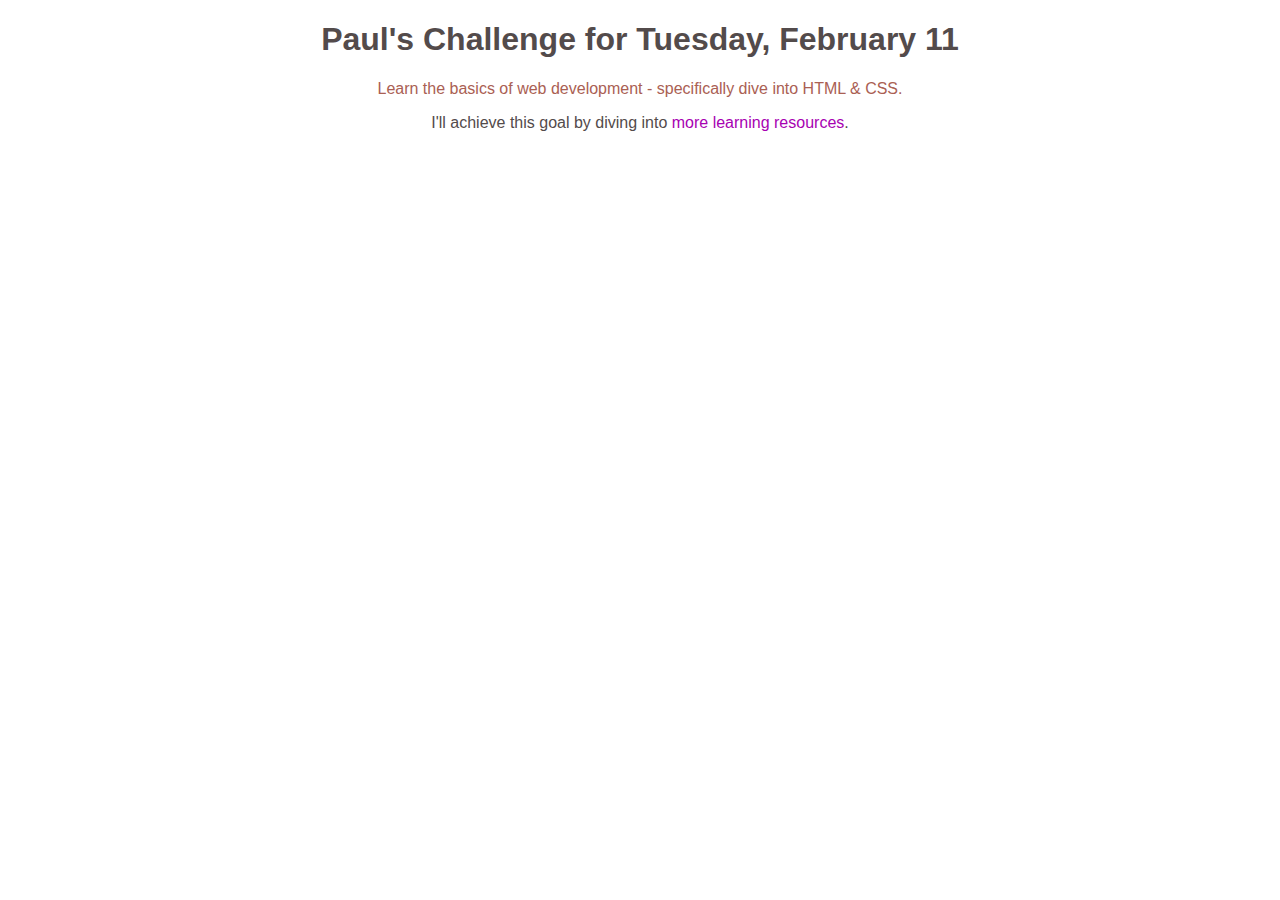
==== index.html @ 7c07651e "Add id to p element, add new color" ====
<!DOCTYPE html>
<html lang="en">
  <head>
    <meta charset="UTF-8" />
    <meta name="viewport" content="width=device-width, initial-scale=1.0" />
    <title>My Daily Challenge</title>
    <link rel="stylesheet" href="daily-challenge.css" />
  </head>

  
  <body>
    <h1>Paul's Challenge for Tuesday, February 11</h1>

    <p id="todays-challenge">
      Learn the basics of web development - specifically dive into HTML & CSS.
    </p>
    <p>
      I'll achieve this goal by diving into
      <a href="https://www.google.com">more learning resources</a>.
    </p>
  </body>
</html>
---- daily-challenge.css ----
h1 {
    font-family: sans-serif;
    text-align: center;
    color: rgb(83, 75, 75);
  }
  p {
    font-family: sans-serif;
    text-align: center;
    color: rgb(83, 75, 75);
  }

  a {
      color: rgb(167, 1, 178);
      text-decoration: none;
  }

  a:hover {
      text-decoration: underline;
  }

  #todays-challenge {
    color: rgb(170, 96, 83);
  }
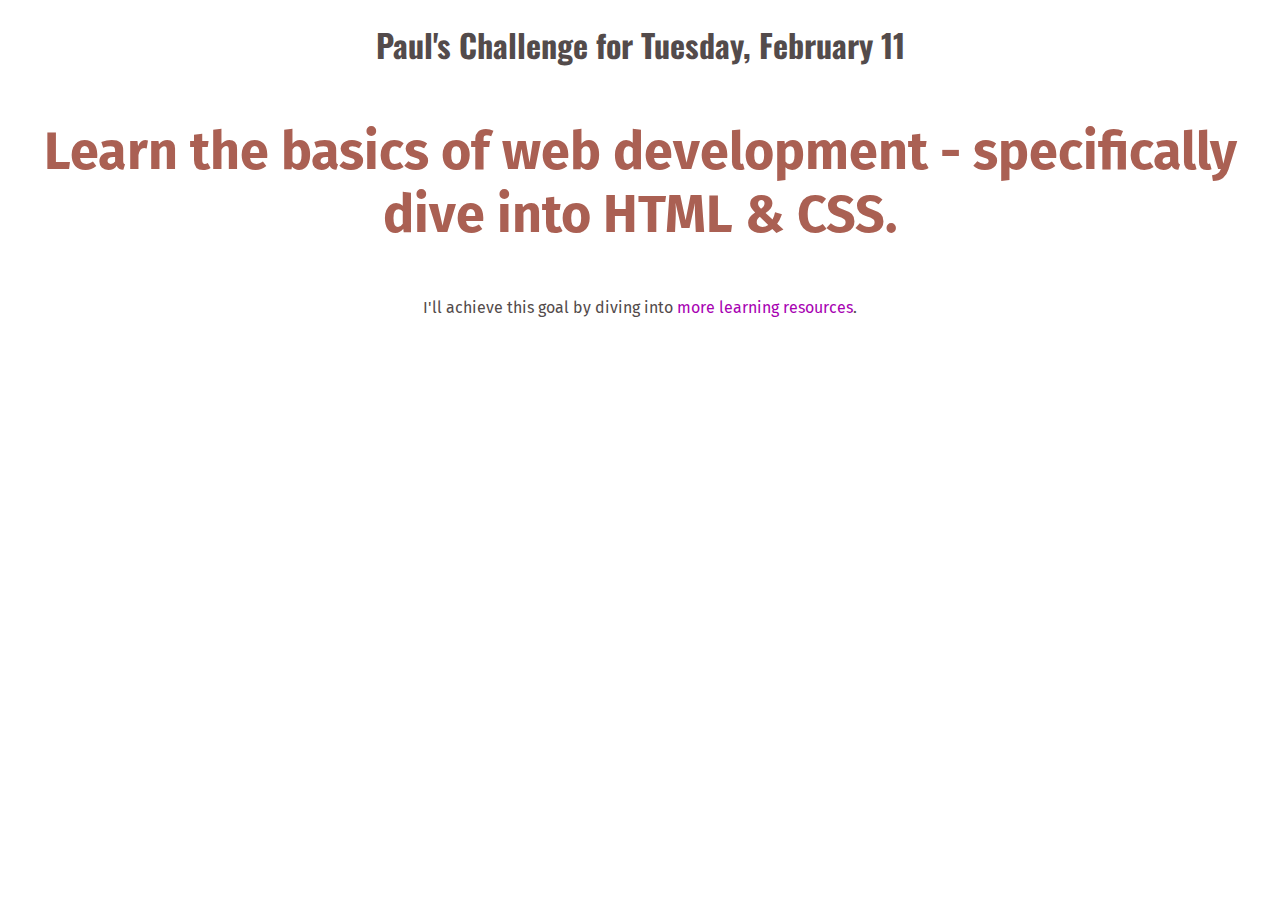
==== commit e00eae58: "Add Google fonts and style fonts for heading and <p>" ====
--- a/index.html
+++ b/index.html
@@ -3,11 +3,22 @@
   <head>
     <meta charset="UTF-8" />
     <meta name="viewport" content="width=device-width, initial-scale=1.0" />
+    <link rel="preconnect" href="https://fonts.googleapis.com" />
+    <link rel="preconnect" href="https://fonts.gstatic.com" crossorigin />
+    <link
+      href="https://fonts.googleapis.com/css2?family=Fira+Sans:ital,wght@0,100;0,200;0,300;0,400;0,500;0,600;0,700;0,800;0,900;1,100;1,200;1,300;1,400;1,500;1,600;1,700;1,800;1,900&display=swap"
+      rel="stylesheet"
+    />
+    <link rel="preconnect" href="https://fonts.googleapis.com" />
+    <link rel="preconnect" href="https://fonts.gstatic.com" crossorigin />
+    <link
+      href="https://fonts.googleapis.com/css2?family=Fira+Sans:ital,wght@0,100;0,200;0,300;0,400;0,500;0,600;0,700;0,800;0,900;1,100;1,200;1,300;1,400;1,500;1,600;1,700;1,800;1,900&family=Oswald:wght@200..700&display=swap"
+      rel="stylesheet"
+    />
     <title>My Daily Challenge</title>
     <link rel="stylesheet" href="daily-challenge.css" />
   </head>
 
-  
   <body>
     <h1>Paul's Challenge for Tuesday, February 11</h1>
 
--- a/daily-challenge.css
+++ b/daily-challenge.css
@@ -1,10 +1,10 @@
 h1 {
-    font-family: sans-serif;
+    font-family: 'Oswald', sans-serif;
     text-align: center;
     color: rgb(83, 75, 75);
   }
   p {
-    font-family: sans-serif;
+    font-family: 'Fira Sans', sans-serif;
     text-align: center;
     color: rgb(83, 75, 75);
   }
@@ -20,4 +20,6 @@
 
   #todays-challenge {
     color: rgb(170, 96, 83);
+    font-weight: bold;
+    font-size: 52px;
   }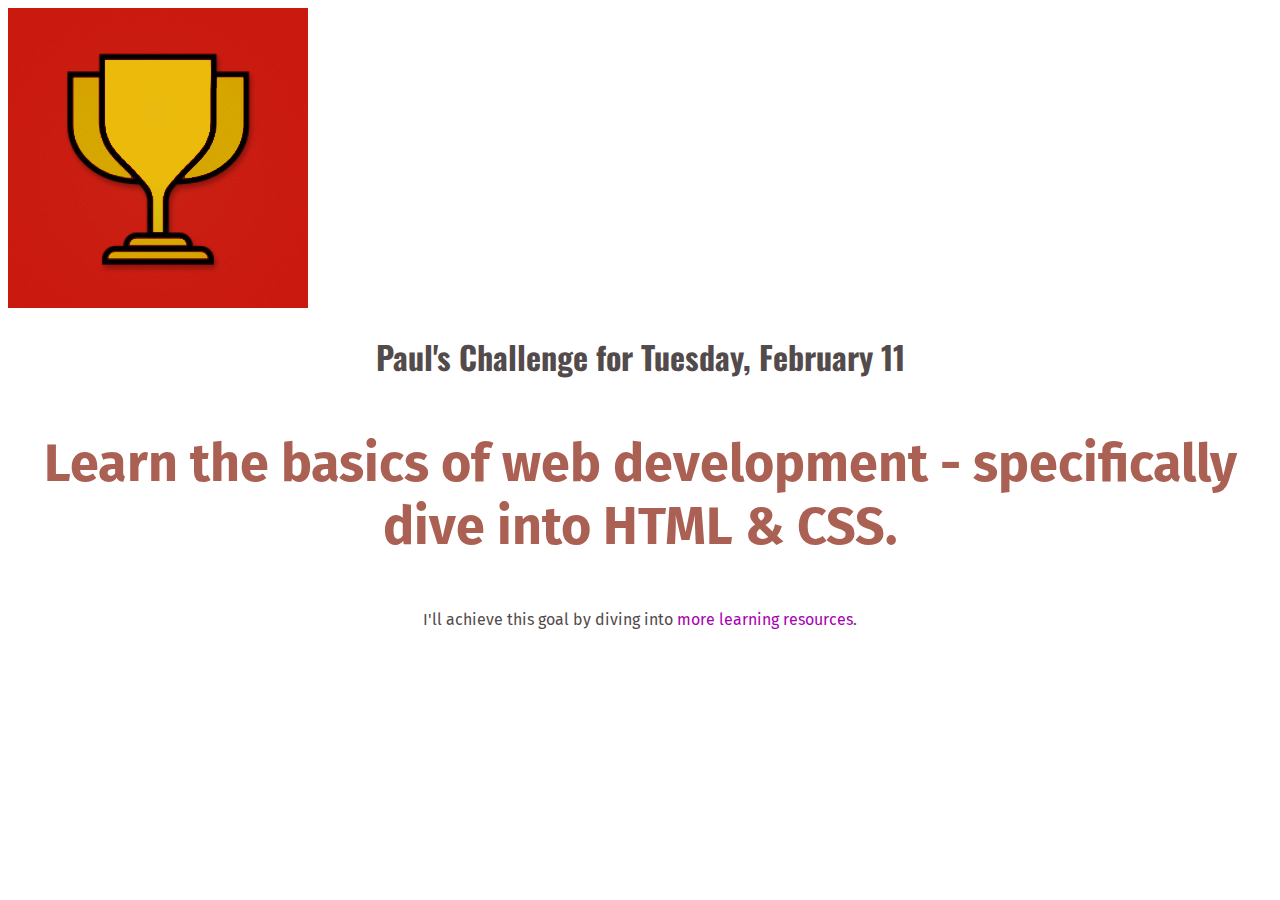
==== commit 329ba17a: "Add challenge trophy image" ====
--- a/index.html
+++ b/index.html
@@ -20,6 +20,7 @@
   </head>
 
   <body>
+    <img src="challenges-trophy.jpg" alt="A trophy"/>
     <h1>Paul's Challenge for Tuesday, February 11</h1>
 
     <p id="todays-challenge">
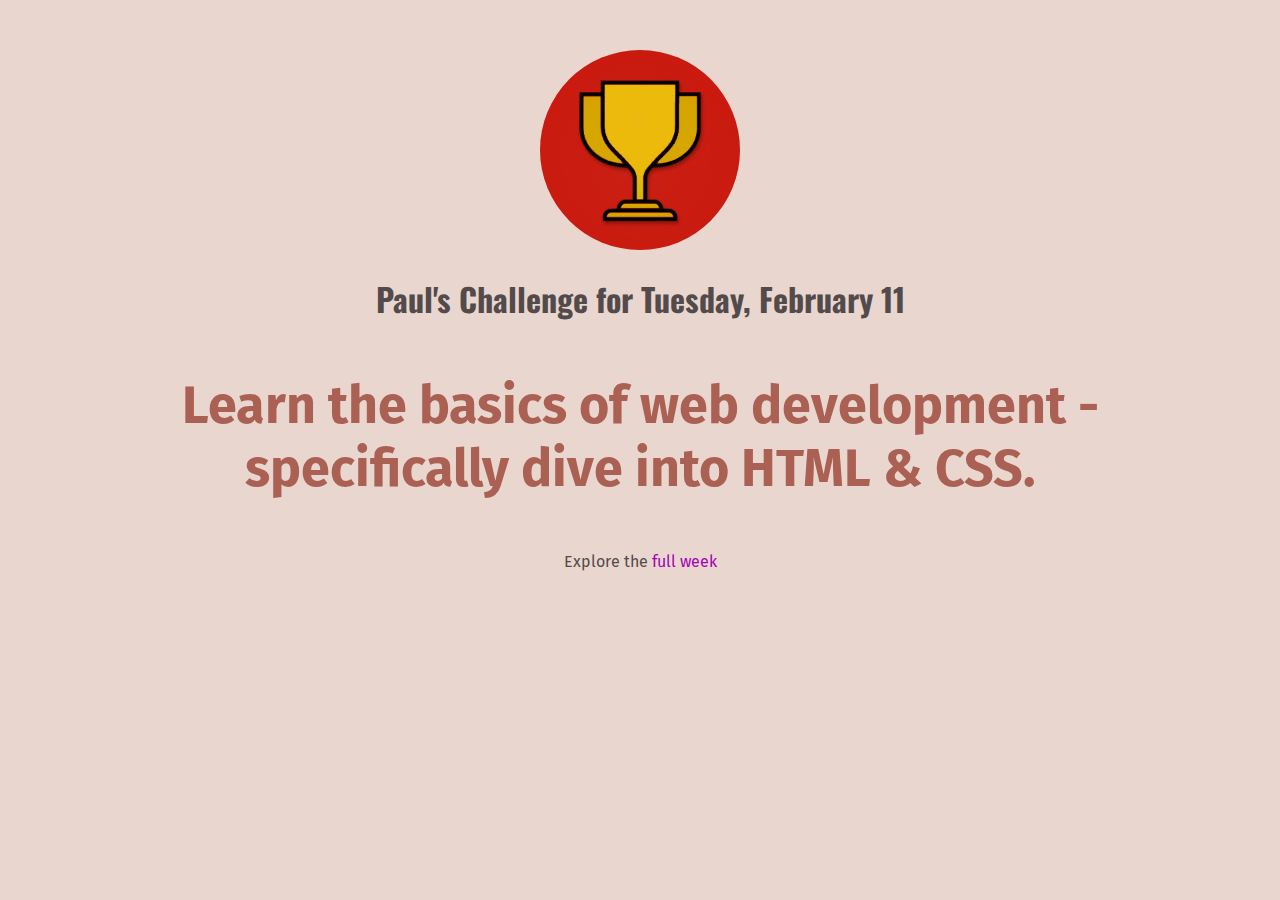
==== commit 6d4657fe: "Add full-week.html and link to it from index.html" ====
--- a/index.html
+++ b/index.html
@@ -27,8 +27,8 @@
       Learn the basics of web development - specifically dive into HTML & CSS.
     </p>
     <p>
-      I'll achieve this goal by diving into
-      <a href="https://www.google.com">more learning resources</a>.
+        Explore the <a href="full-week.html">full week</a>
+      
     </p>
   </body>
 </html>
--- a/daily-challenge.css
+++ b/daily-challenge.css
@@ -1,11 +1,22 @@
+
+body {
+    text-align: center;
+    background-color: rgb(233, 215, 207);
+    margin: 50px;
+  }
+
+  img {
+    width: 200px;
+    height: 200px;
+    border-radius: 100px;
+  }
+
 h1 {
     font-family: 'Oswald', sans-serif;
-    text-align: center;
     color: rgb(83, 75, 75);
   }
   p {
     font-family: 'Fira Sans', sans-serif;
-    text-align: center;
     color: rgb(83, 75, 75);
   }
 
@@ -22,4 +33,8 @@
     color: rgb(170, 96, 83);
     font-weight: bold;
     font-size: 52px;
-  }+  }
+
+  
+
+  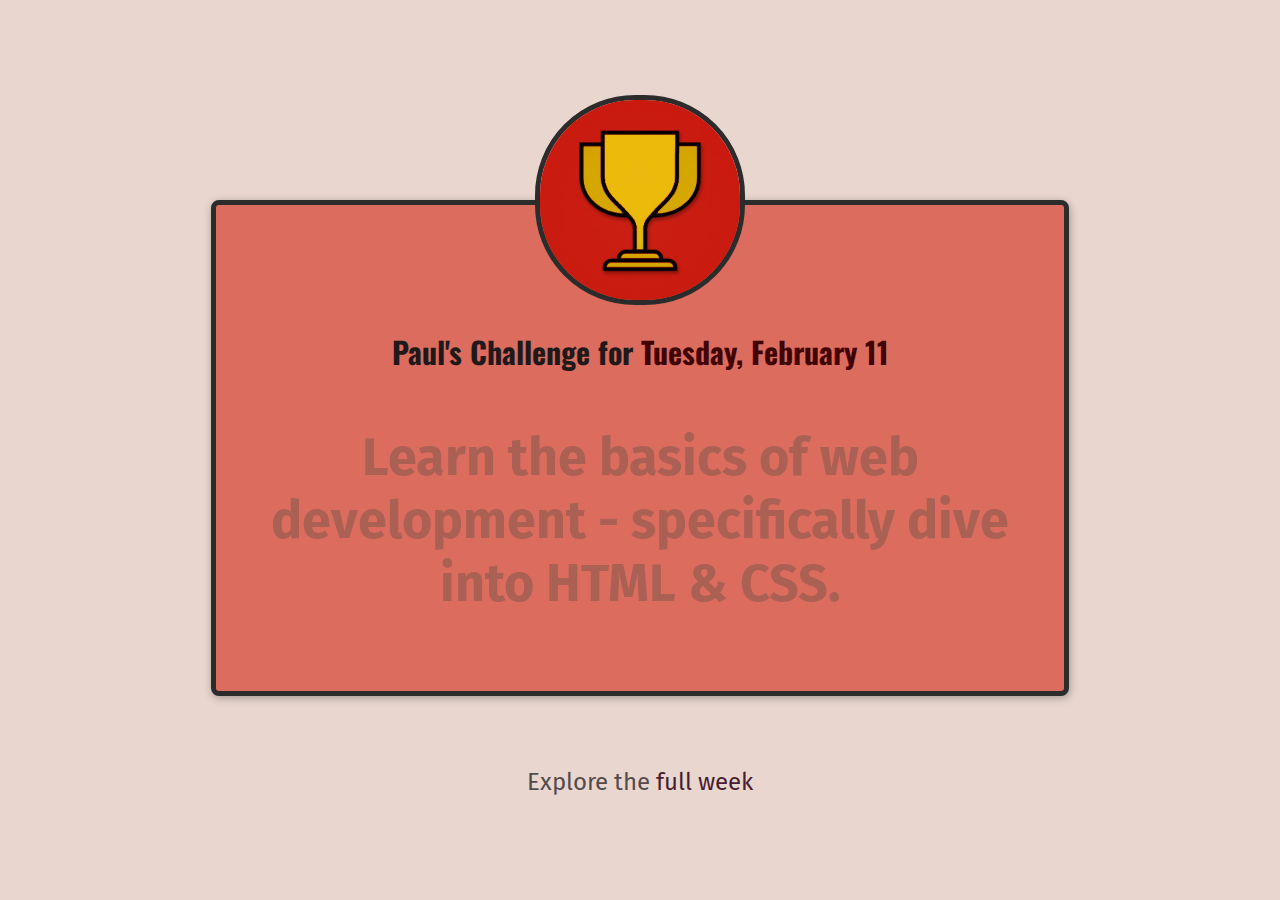
==== commit 5f458ed0: "Finish styling of Daily Challenge page" ====
--- a/index.html
+++ b/index.html
@@ -9,6 +9,8 @@
       href="https://fonts.googleapis.com/css2?family=Fira+Sans:ital,wght@0,100;0,200;0,300;0,400;0,500;0,600;0,700;0,800;0,900;1,100;1,200;1,300;1,400;1,500;1,600;1,700;1,800;1,900&display=swap"
       rel="stylesheet"
     />
+    <link rel="stylesheet" href="styles/shared.css" />
+    <link rel="stylesheet" href="styles/daily-challenge.css" />
     <link rel="preconnect" href="https://fonts.googleapis.com" />
     <link rel="preconnect" href="https://fonts.gstatic.com" crossorigin />
     <link
@@ -20,15 +22,16 @@
   </head>
 
   <body>
-    <img src="challenges-trophy.jpg" alt="A trophy"/>
-    <h1>Paul's Challenge for Tuesday, February 11</h1>
+    <main>
+      <img src="images/challenges-trophy.jpg" alt="A trophy" />
+      <h1>Paul's Challenge for <span>Tuesday, February 11</span></h1>
 
-    <p id="todays-challenge">
-      Learn the basics of web development - specifically dive into HTML & CSS.
-    </p>
-    <p>
-        Explore the <a href="full-week.html">full week</a>
-      
-    </p>
+      <p id="todays-challenge">
+        Learn the basics of web development - specifically dive into HTML & CSS.
+      </p>
+    </main>
+    <footer>
+      <p>Explore the <a href="full-week.html">full week</a></p>
+    </footer>
   </body>
 </html>
--- a/styles/shared.css
+++ b/styles/shared.css
@@ -0,0 +1,42 @@
+
+body {
+    text-align: center;
+    background-color: rgb(233, 215, 207);
+    margin: 50px;
+  }
+
+  img {
+    width: 200px;
+    height: 200px;
+    border-radius: 100px;
+  }
+
+h1 {
+    font-family: 'Oswald', sans-serif;
+    color: rgb(83, 75, 75);
+  }
+  p {
+    font-family: 'Fira Sans', sans-serif;
+    color: rgb(83, 75, 75);
+    font-size: 24px;
+    
+  }
+
+  a {
+      color: rgb(167, 1, 178);
+      text-decoration: none;
+  }
+
+  a:hover {
+      text-decoration: underline;
+  }
+
+  #todays-challenge {
+    color: rgb(170, 96, 83);
+    font-weight: bold;
+    font-size: 52px;
+  }
+
+  
+
+  --- a/styles/daily-challenge.css
+++ b/styles/daily-challenge.css
@@ -0,0 +1,36 @@
+main {
+  width: 800px;
+  margin: 200px auto 72px auto;
+  background-color: rgb(219, 108, 94);
+  padding: 24px;
+  border: 5px solid rgb(44, 44, 44);
+  border-radius: 8px;
+  box-shadow: 1px 2px 8px rgba(0, 0, 0, 0.3);
+}
+
+img {
+  width: 200px;
+  height: 200px;
+  border-radius: 100px;
+  border: 5px solid rgb(44, 44, 44);
+  margin-top: -134px;
+}
+
+h1 {
+  font-size: 30px;
+  color: rgb(31, 25, 25);
+}
+
+a {
+  color: rgb(73, 29, 50);
+}
+
+span {
+  color: rgb(66, 2, 2);
+}
+
+#todays-challenge {
+  color: rgb(75, 59, 59);
+  font-weight: bold;
+  font-size: 52px;
+}
--- a/daily-challenge.css
+++ b/daily-challenge.css
@@ -1,7 +1,5 @@
 
 body {
-    text-align: center;
-    background-color: rgb(233, 215, 207);
     margin: 50px;
   }
 
@@ -9,24 +7,6 @@
     width: 200px;
     height: 200px;
     border-radius: 100px;
-  }
-
-h1 {
-    font-family: 'Oswald', sans-serif;
-    color: rgb(83, 75, 75);
-  }
-  p {
-    font-family: 'Fira Sans', sans-serif;
-    color: rgb(83, 75, 75);
-  }
-
-  a {
-      color: rgb(167, 1, 178);
-      text-decoration: none;
-  }
-
-  a:hover {
-      text-decoration: underline;
   }
 
   #todays-challenge {
